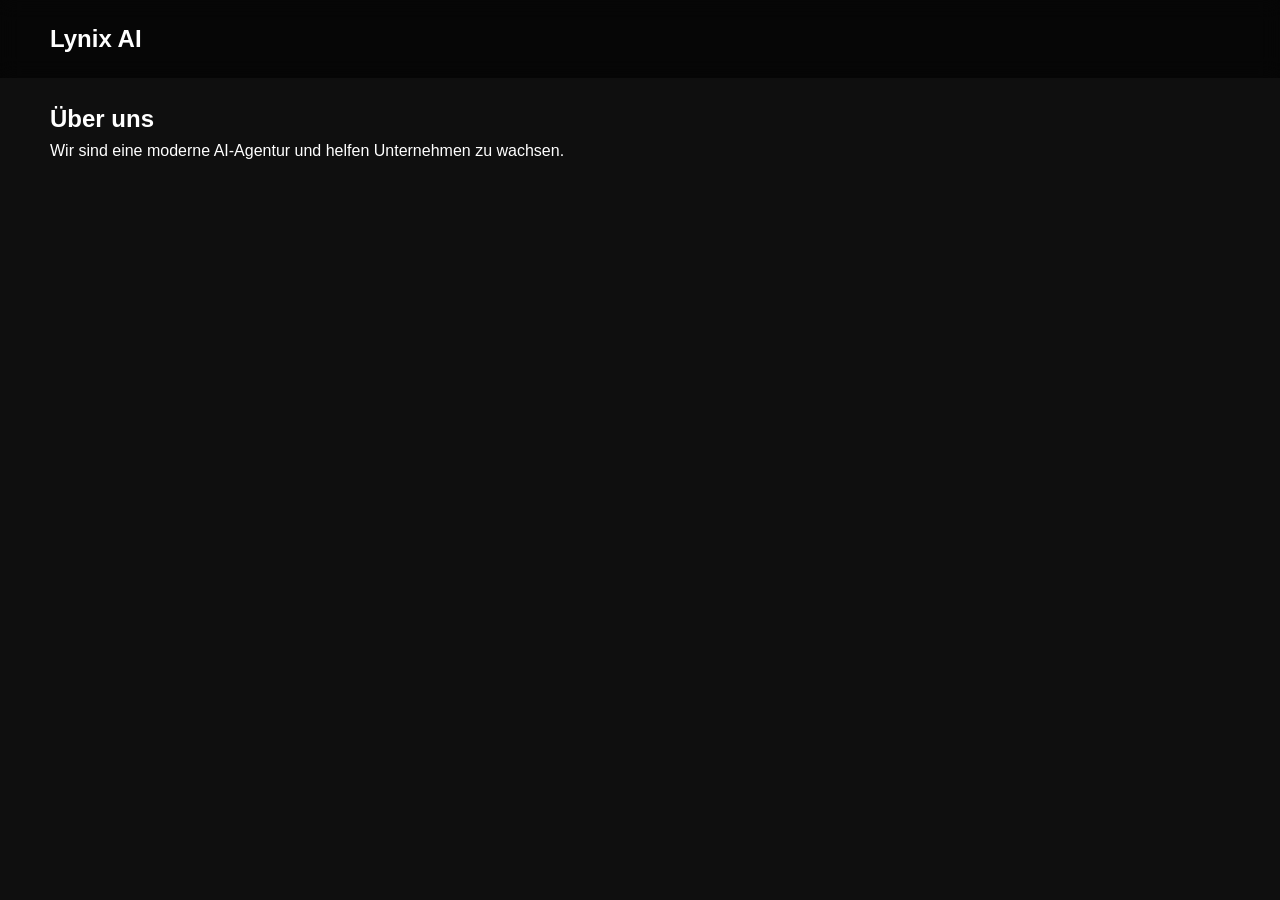
==== about.html @ 9e40fe7a "Update about.html" ====
<!DOCTYPE html>
<html lang="de">
<head>
  <meta charset="UTF-8">
  <title>Über uns</title>
  <link rel="stylesheet" href="css/style.css">
</head>

<body>

<header>
  <h2>Lynix AI</h2>
</header>

<section class="section">
  <h1>Über uns</h1>
  <p>Wir sind eine moderne AI-Agentur und helfen Unternehmen zu wachsen.</p>
</section>

</body>
</html>
---- css/style.css ----
* {
  margin: 0;
  padding: 0;
  box-sizing: border-box;
  font-family: 'Inter', sans-serif;
}

body {
  background: #0f0f0f;
  color: white;
  line-height: 1.6;
}

header {
  display: flex;
  justify-content: space-between;
  padding: 20px 50px;
  position: fixed;
  width: 100%;
  background: rgba(0,0,0,0.6);
  backdrop-filter: blur(10px);
}

nav a {
  margin-left: 25px;
  text-decoration: none;
  color: white;
  font-weight: 500;
}

nav a:hover {
  color: #00ffd5;
}

.hero {
  height: 100vh;
  background: url('../images/hero.jpeg') center/cover no-repeat;
  display: flex;
  align-items: center;
  padding: 0 50px;
}

.hero h1 {
  font-size: 60px;
  max-width: 600px;
}

.section {
  padding: 100px 50px;
}

.cards {
  display: flex;
  gap: 30px;
  flex-wrap: wrap;
}

.card {
  background: #1a1a1a;
  padding: 30px;
  border-radius: 15px;
  flex: 1;
  min-width: 250px;
  transition: 0.3s;
}

.card:hover {
  transform: translateY(-10px);
}

footer {
  padding: 50px;
  text-align: center;
  background: #000;
}

button {
  padding: 12px 25px;
  border: none;
  background: #00ffd5;
  color: black;
  border-radius: 8px;
  cursor: pointer;
}

input, textarea {
  width: 100%;
  padding: 12px;
  margin-top: 10px;
  background: #1a1a1a;
  border: none;
  color: white;
  border-radius: 8px;
}

/* BACK BUTTON */
a.back-button {
  display: inline-block;
  margin: 20px 0;
  padding: 12px 25px;
  background: #00ffd5;
  color: #000;
  text-decoration: none;
  border-radius: 10px;
  font-weight: bold;
  cursor: pointer;
  transition: 0.2s;
}

a.back-button:hover {
  transform: scale(1.05);
}
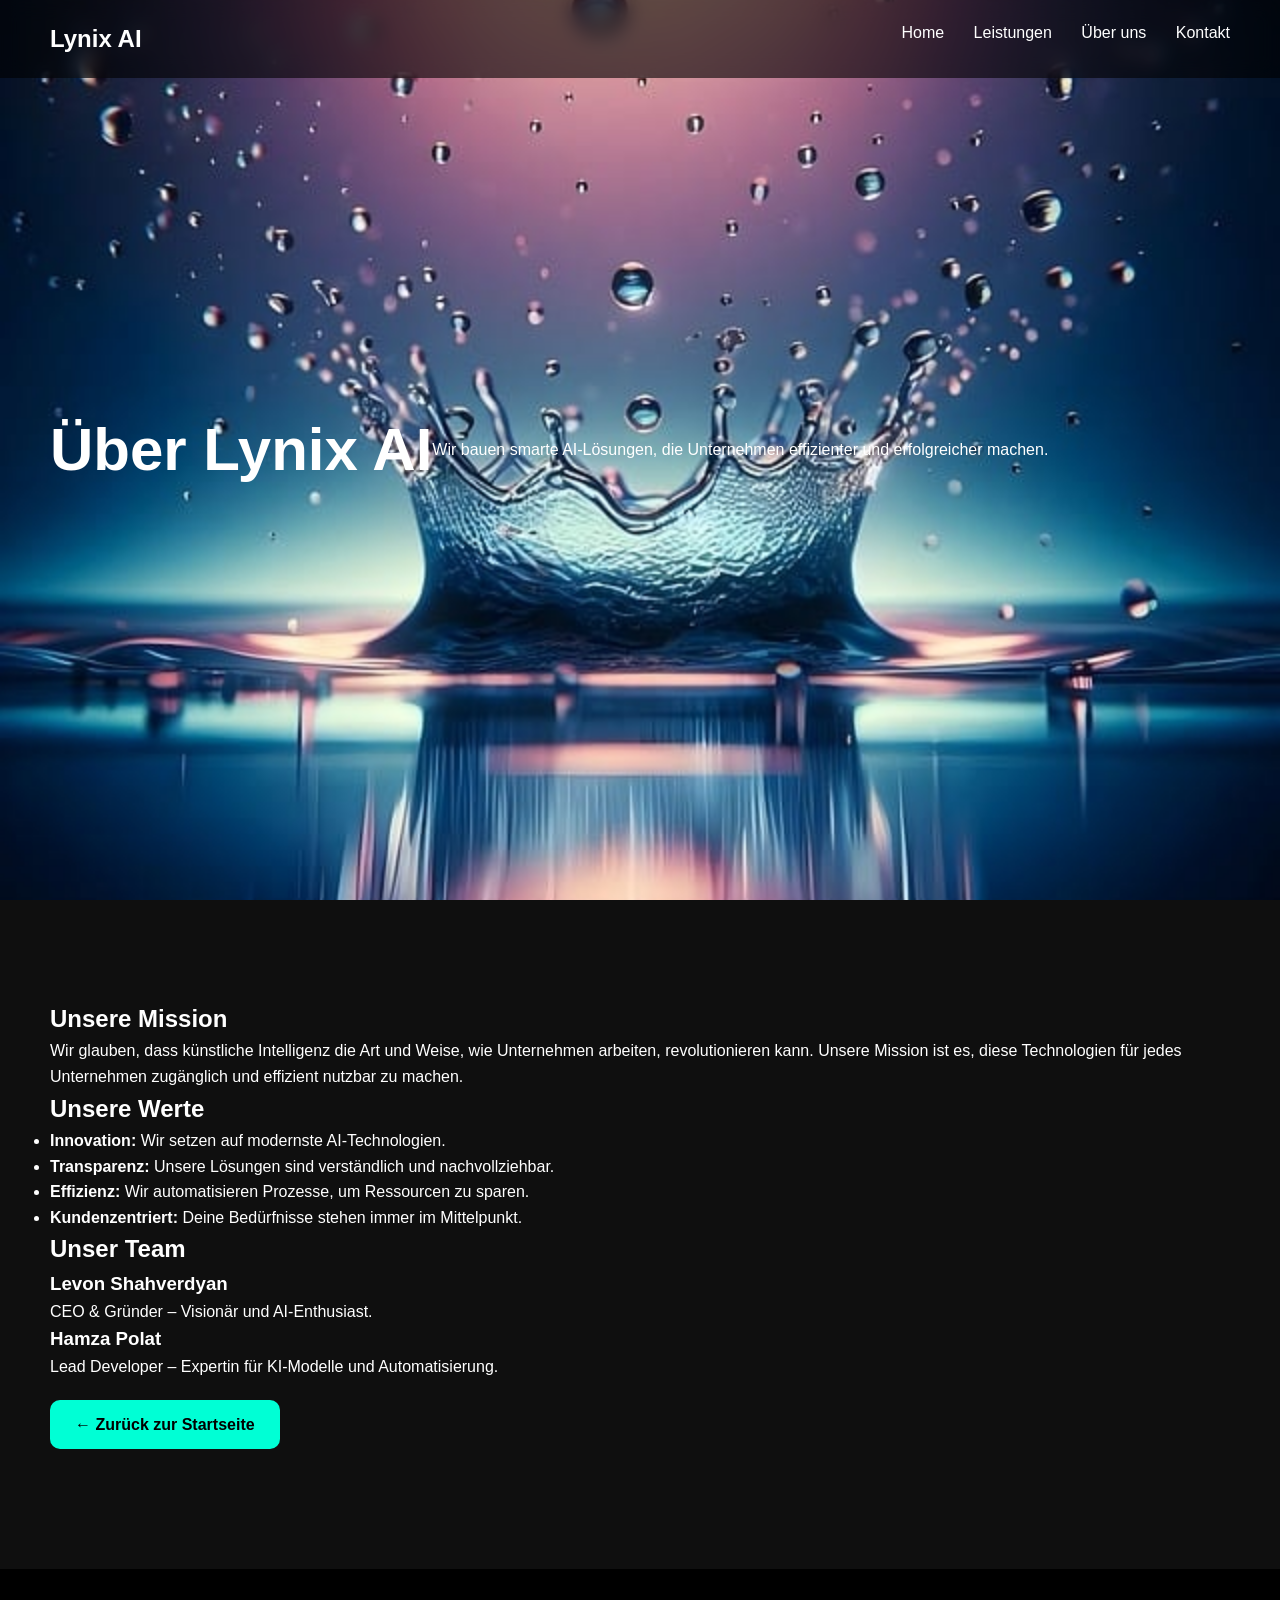
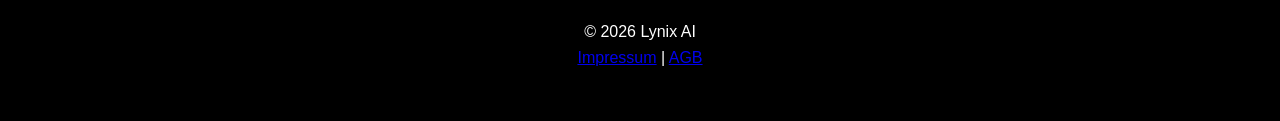
==== commit 0044467d: "Update about.html" ====
--- a/about.html
+++ b/about.html
@@ -1,21 +1,66 @@
 <!DOCTYPE html>
 <html lang="de">
+
 <head>
   <meta charset="UTF-8">
-  <title>Über uns</title>
+  <meta name="viewport" content="width=device-width, initial-scale=1.0">
+  <title>Über uns - Lynix AI</title>
   <link rel="stylesheet" href="css/style.css">
 </head>
 
 <body>
 
-<header>
-  <h2>Lynix AI</h2>
-</header>
+  <!-- HEADER / NAVBAR -->
+  <header>
+    <h2>Lynix AI</h2>
+    <nav>
+      <a href="index.html">Home</a>
+      <a href="services.html">Leistungen</a>
+      <a href="about.html">Über uns</a>
+      <a href="contact.html">Kontakt</a>
+    </nav>
+  </header>
 
-<section class="section">
-  <h1>Über uns</h1>
-  <p>Wir sind eine moderne AI-Agentur und helfen Unternehmen zu wachsen.</p>
-</section>
+  <!-- HERO -->
+  <section class="hero">
+    <h1>Über Lynix AI</h1>
+    <p>Wir bauen smarte AI-Lösungen, die Unternehmen effizienter und erfolgreicher machen.</p>
+  </section>
+
+  <!-- ÜBER UNS CONTENT -->
+  <section class="section">
+    <h2>Unsere Mission</h2>
+    <p>Wir glauben, dass künstliche Intelligenz die Art und Weise, wie Unternehmen arbeiten, revolutionieren kann. Unsere Mission ist es, diese Technologien für jedes Unternehmen zugänglich und effizient nutzbar zu machen.</p>
+
+    <h2>Unsere Werte</h2>
+    <ul>
+      <li><strong>Innovation:</strong> Wir setzen auf modernste AI-Technologien.</li>
+      <li><strong>Transparenz:</strong> Unsere Lösungen sind verständlich und nachvollziehbar.</li>
+      <li><strong>Effizienz:</strong> Wir automatisieren Prozesse, um Ressourcen zu sparen.</li>
+      <li><strong>Kundenzentriert:</strong> Deine Bedürfnisse stehen immer im Mittelpunkt.</li>
+    </ul>
+
+    <h2>Unser Team</h2>
+    <div class="team">
+      <div class="team-member">
+        <h3>Levon Shahverdyan</h3>
+        <p>CEO & Gründer – Visionär und AI-Enthusiast.</p>
+      </div>
+      <div class="team-member">
+        <h3>Hamza Polat</h3>
+        <p>Lead Developer – Expertin für KI-Modelle und Automatisierung.</p>
+      </div>
+
+    <!-- ZURÜCK BUTTON -->
+    <a href="index.html" class="back-button">← Zurück zur Startseite</a>
+  </section>
+
+  <!-- FOOTER -->
+  <footer>
+    <p>© 2026 Lynix AI</p>
+    <a href="impressum.html">Impressum</a> |
+    <a href="agb.html">AGB</a>
+  </footer>
 
 </body>
 </html>
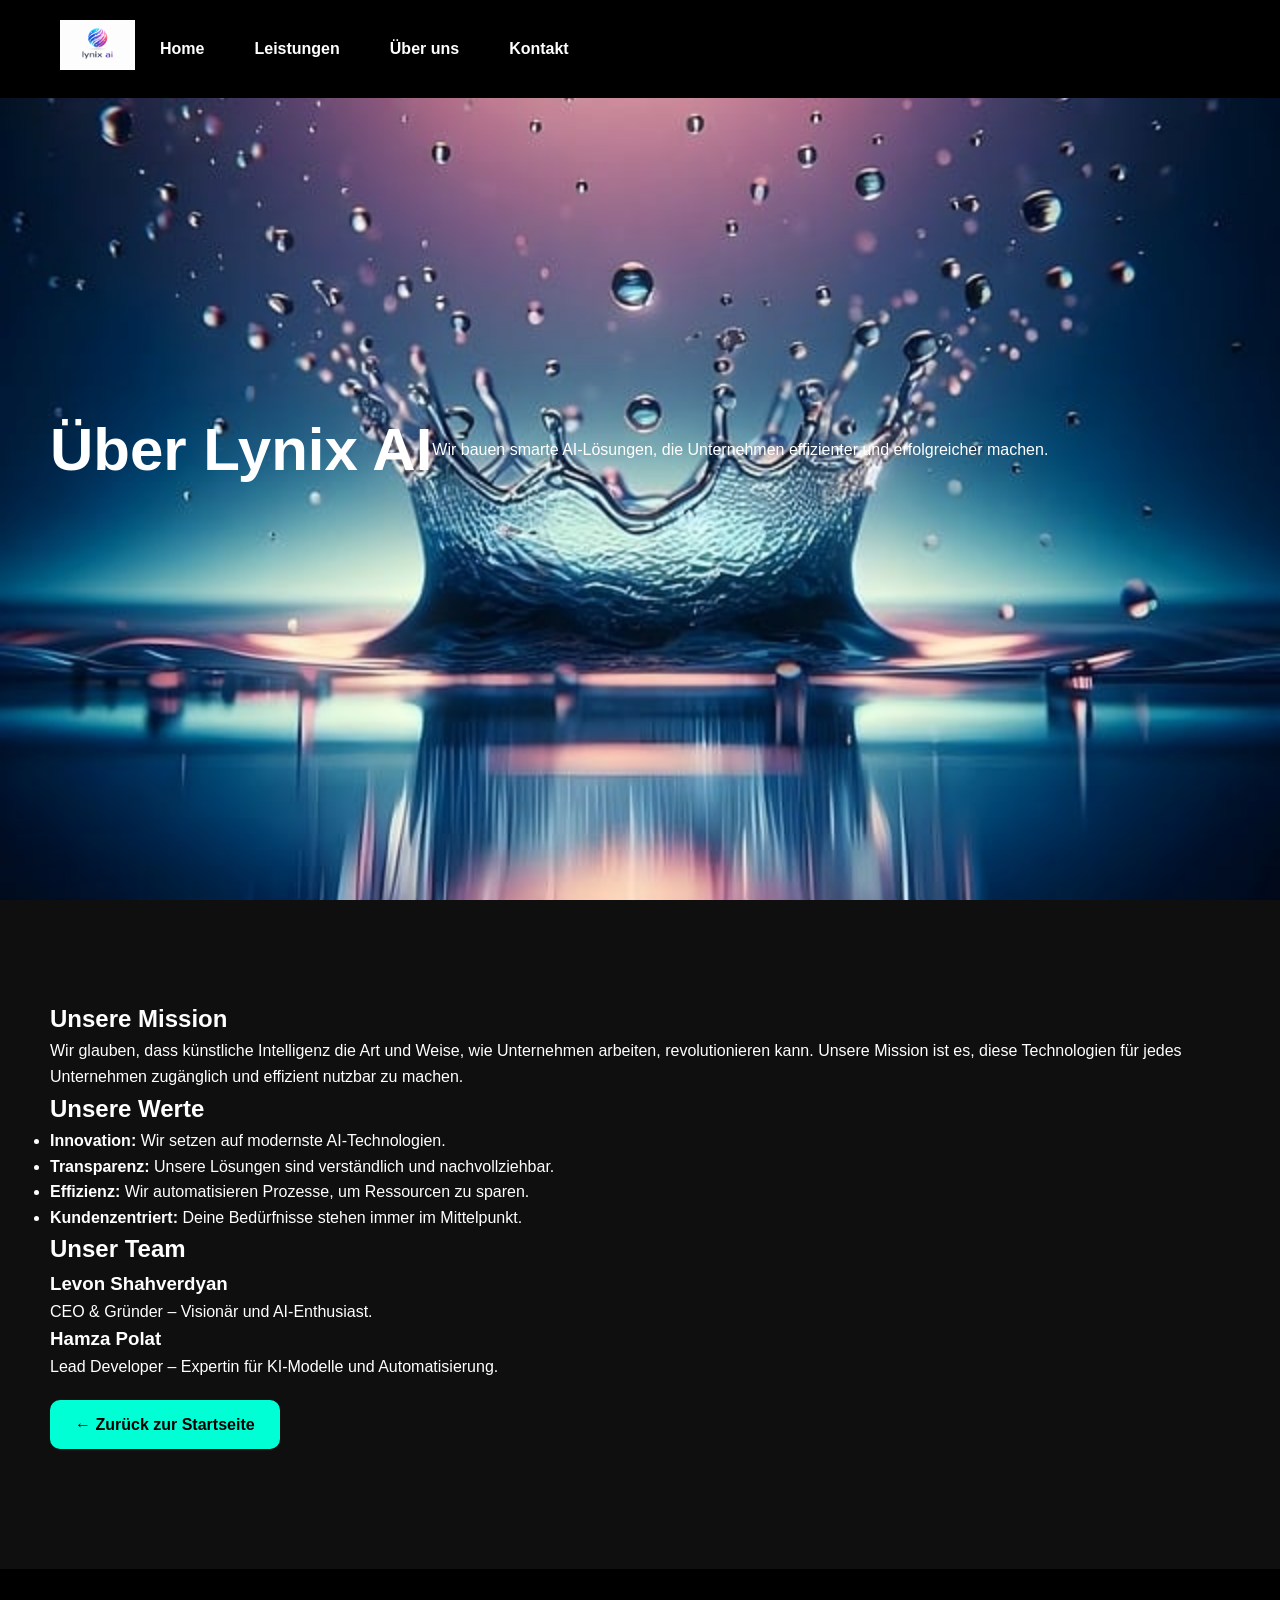
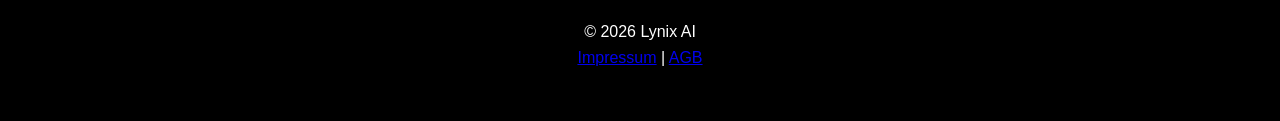
==== commit 61ceee14: "Update about.html" ====
--- a/about.html
+++ b/about.html
@@ -11,15 +11,19 @@
 <body>
 
   <!-- HEADER / NAVBAR -->
-  <header>
-    <h2>Lynix AI</h2>
-    <nav>
+<header>
+  <div class="header-container">
+    <a href="index.html" class="logo-link">
+      <img src="images/logo.png" alt="Lynix AI Logo" class="logo">
+    </a>
+    <nav class="nav-links">
       <a href="index.html">Home</a>
       <a href="services.html">Leistungen</a>
       <a href="about.html">Über uns</a>
       <a href="contact.html">Kontakt</a>
     </nav>
-  </header>
+  </div>
+</header>
 
   <!-- HERO -->
   <section class="hero">
--- a/css/style.css
+++ b/css/style.css
@@ -110,3 +110,55 @@
 a.back-button:hover {
   transform: scale(1.05);
 }
+
+/* Header Container */
+header {
+  background-color: #000; /* Header-Hintergrund */
+  padding: 10px 30px;
+}
+
+/* Container für Logo + Nav */
+.header-container {
+  display: flex;
+  align-items: center;
+  padding: 10px 30px;
+  background-color: #000;
+}
+
+.logo {
+  height: 50px;
+  width: auto;
+}
+
+/* DER WICHTIGE TRICK */
+.nav-links {
+  margin-left: auto; /* Schiebt die Links nach rechts */
+  display: flex;
+  gap: 25px; /* Abstand zwischen den Links */
+}
+
+.nav-links a {
+  color: #fff;
+  text-decoration: none;
+  font-weight: bold;
+  transition: 0.2s;
+}
+
+.nav-links a:hover {
+  color: #00ffd5;
+}
+
+/* Optional: Responsive */
+@media (max-width: 768px) {
+  .header-container {
+    flex-direction: column;
+    align-items: flex-start;
+  }
+
+  .nav-links {
+    margin-left: 0;
+    margin-top: 10px;
+    flex-direction: column;
+    gap: 10px;
+  }
+}
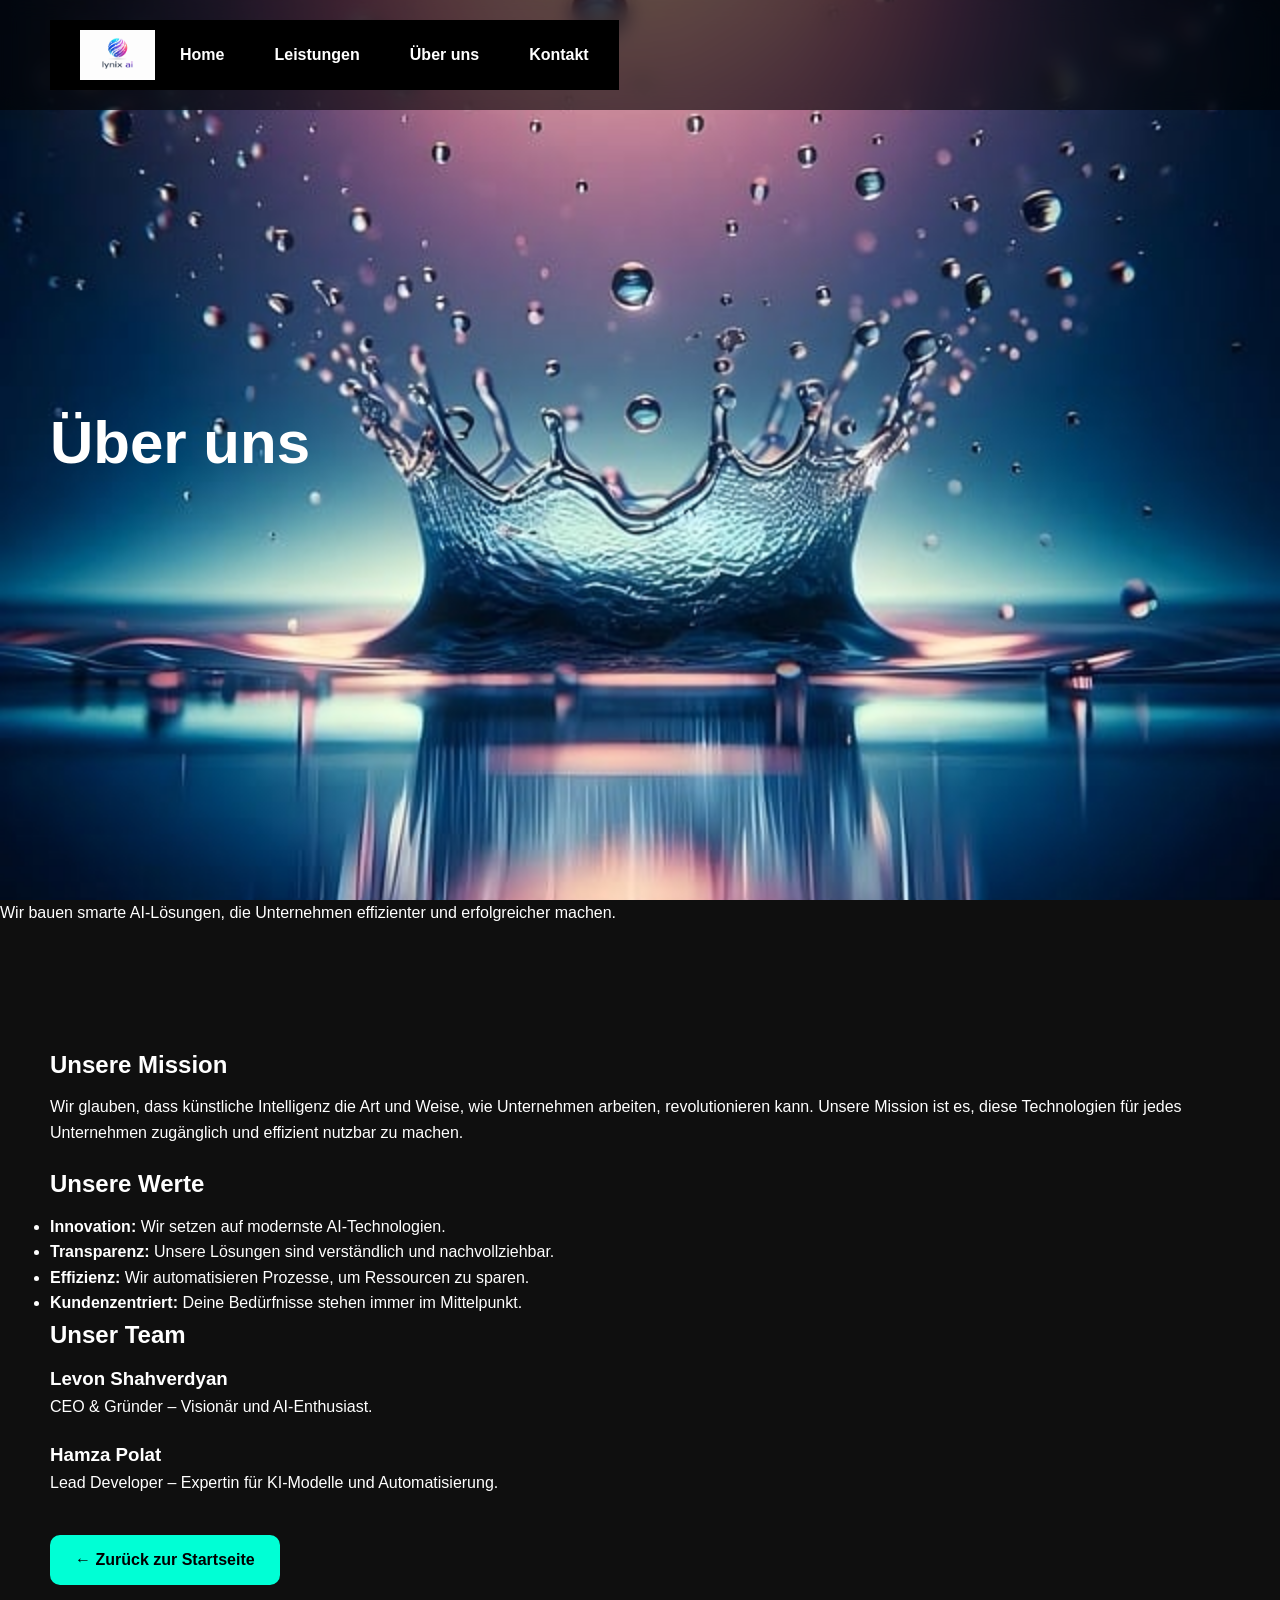
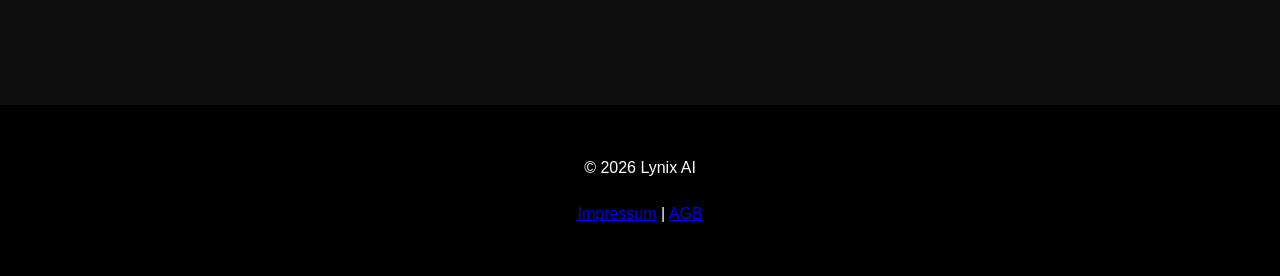
==== commit 619bcad3: "Update about.html" ====
--- a/about.html
+++ b/about.html
@@ -27,7 +27,8 @@
 
   <!-- HERO -->
   <section class="hero">
-    <h1>Über Lynix AI</h1>
+    <h1>Über uns</h1>
+  </section>
     <p>Wir bauen smarte AI-Lösungen, die Unternehmen effizienter und erfolgreicher machen.</p>
   </section>
 
--- a/css/style.css
+++ b/css/style.css
@@ -111,30 +111,27 @@
   transform: scale(1.05);
 }
 
-/* Header Container */
-header {
-  background-color: #000; /* Header-Hintergrund */
-  padding: 10px 30px;
-}
-
-/* Container für Logo + Nav */
+/* =========================
+   HEADER + LOGO + NAVBAR
+   ========================= */
 .header-container {
   display: flex;
   align-items: center;
+  justify-content: space-between; /* Logo links, Navbar rechts auf Desktop */
   padding: 10px 30px;
   background-color: #000;
 }
 
 .logo {
-  height: 50px;
-  width: auto;
+  height: 50px;    /* Höhe des Logos */
+  width: auto;     /* proportional */
+  display: block;
 }
 
-/* DER WICHTIGE TRICK */
 .nav-links {
-  margin-left: auto; /* Schiebt die Links nach rechts */
+  margin-left: auto;  /* schiebt die Links nach rechts */
   display: flex;
-  gap: 25px; /* Abstand zwischen den Links */
+  gap: 25px;         /* Abstand zwischen Links */
 }
 
 .nav-links a {
@@ -148,17 +145,55 @@
   color: #00ffd5;
 }
 
-/* Optional: Responsive */
+/* =========================
+   TEXT & HERO-BILDER
+   ========================= */
+p {
+  line-height: 1.6;
+  margin-bottom: 20px;
+  font-size: 16px;
+}
+
+h1 {
+  font-size: 32px;
+  margin-bottom: 15px;
+}
+
+h2 {
+  font-size: 24px;
+  margin-bottom: 10px;
+}
+
+.hero img {
+  width: 100%;       /* passt sich Bildschirmbreite an */
+  max-width: 1200px; /* nicht zu groß */
+  height: auto;      /* proportional */
+  display: block;
+  margin: 0 auto;    /* zentriert */
+}
+
+/* =========================
+   RESPONSIVE / MOBILE
+   ========================= */
 @media (max-width: 768px) {
+  /* Header nebeneinander, Content nicht verdeckt */
   .header-container {
-    flex-direction: column;
-    align-items: flex-start;
+    flex-direction: row;       /* Logo und Links in einer Reihe */
+    align-items: center;       /* vertikal mittig */
+    justify-content: space-between; /* Logo links, Links rechts */
   }
 
   .nav-links {
-    margin-left: 0;
-    margin-top: 10px;
-    flex-direction: column;
-    gap: 10px;
+    gap: 10px;                 /* Abstand zwischen Links */
+    overflow-x: auto;           /* scrollbar, falls zu viele Links */
+    white-space: nowrap;         /* verhindert Umbruch */
   }
-}
+
+  .nav-links a {
+    font-size: 14px;            /* kleinere Schrift für Handys */
+    flex-shrink: 0;             /* Links werden nicht zusammengeschrumpft */
+  }
+
+  .logo {
+    height: 40px;               /* Logo etwas kleiner auf Handy */
+  }
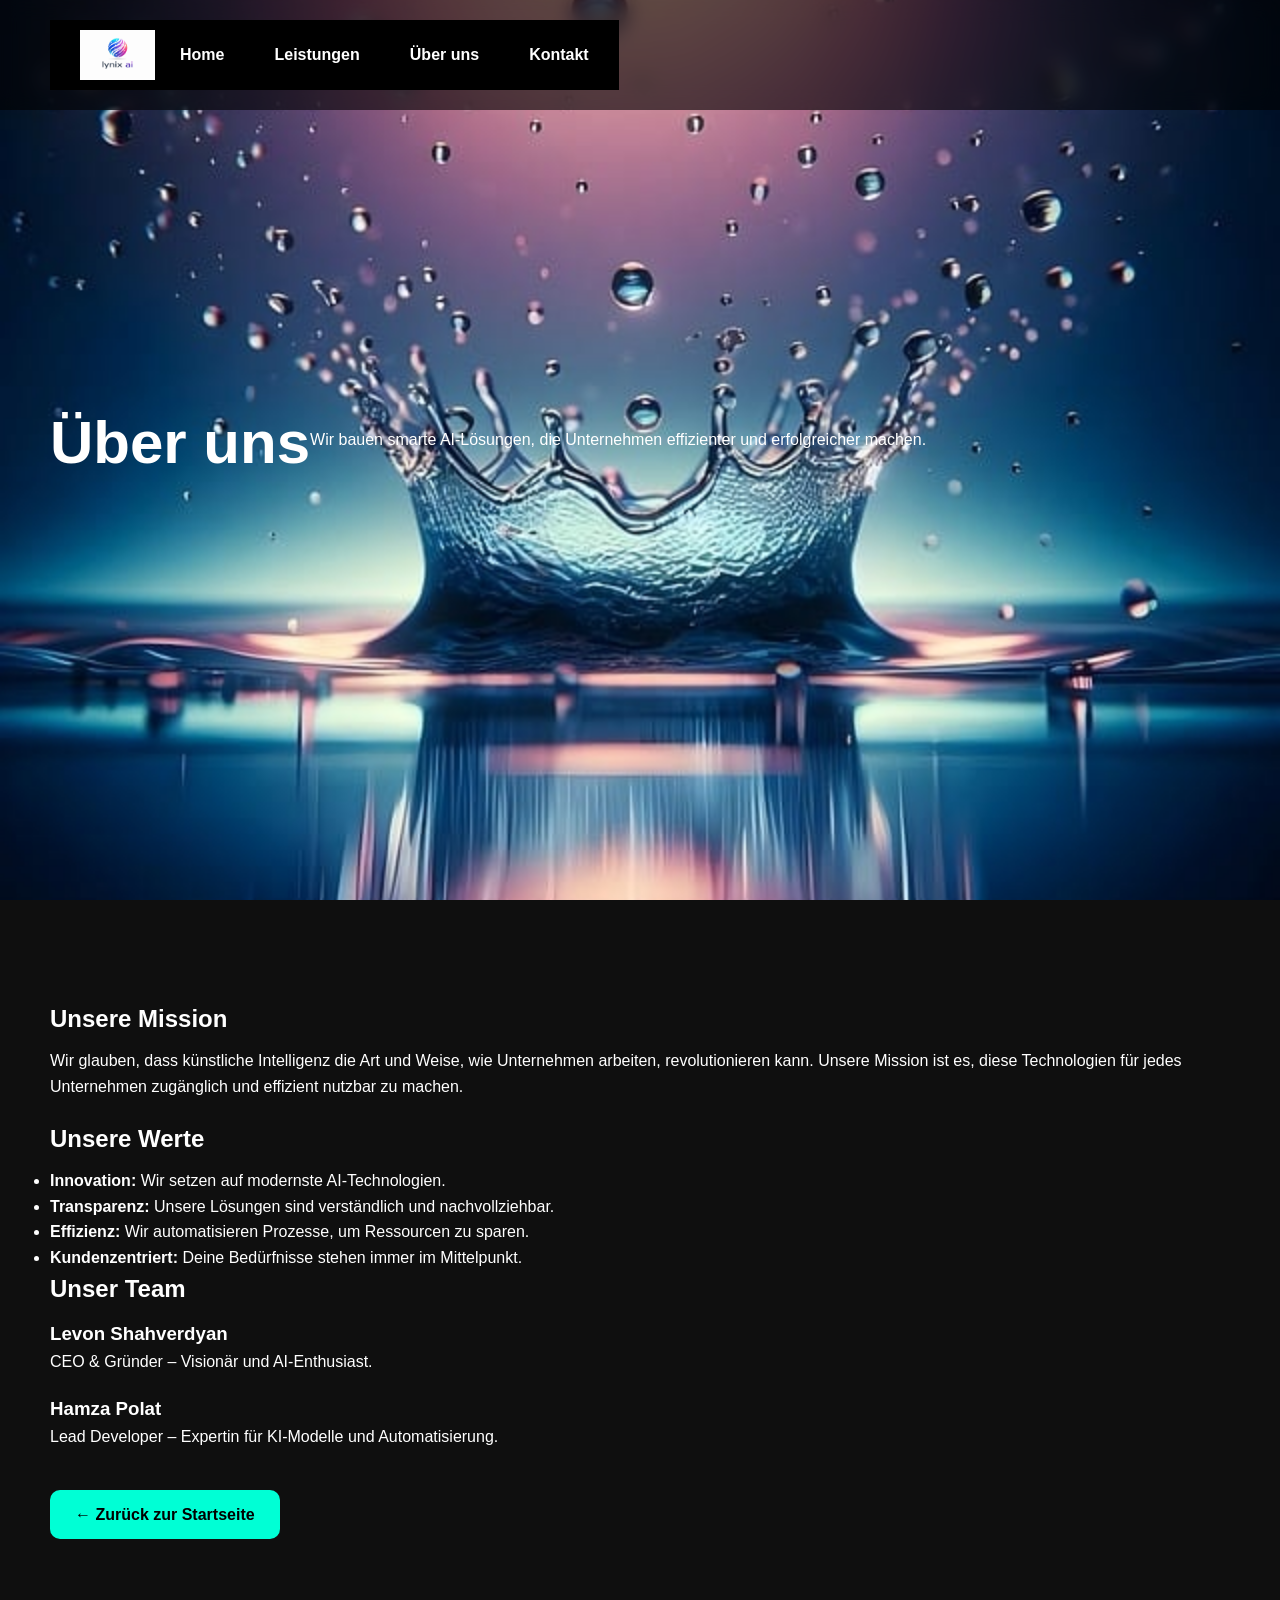
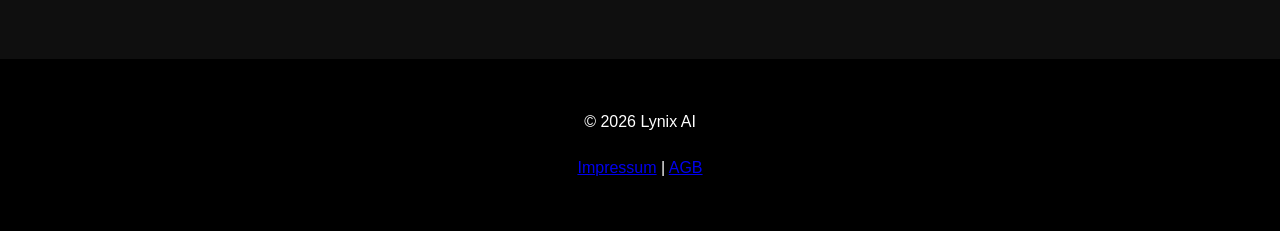
==== commit 05dc25cf: "Update about.html" ====
--- a/about.html
+++ b/about.html
@@ -28,7 +28,7 @@
   <!-- HERO -->
   <section class="hero">
     <h1>Über uns</h1>
-  </section>
+  
     <p>Wir bauen smarte AI-Lösungen, die Unternehmen effizienter und erfolgreicher machen.</p>
   </section>
 
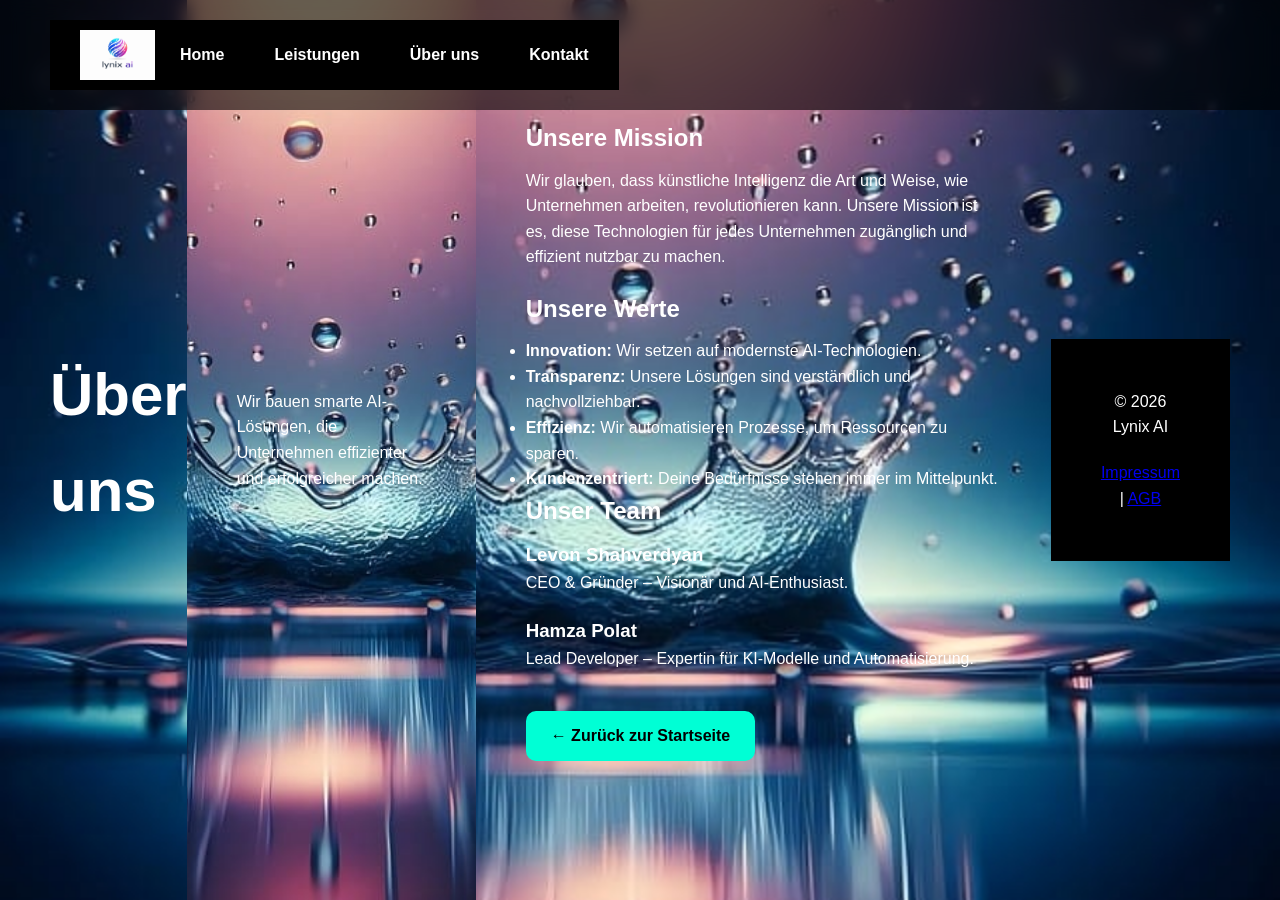
==== commit a05eb6d0: "Update about.html" ====
--- a/about.html
+++ b/about.html
@@ -28,7 +28,7 @@
   <!-- HERO -->
   <section class="hero">
     <h1>Über uns</h1>
-  
+  <section class="hero">
     <p>Wir bauen smarte AI-Lösungen, die Unternehmen effizienter und erfolgreicher machen.</p>
   </section>
 
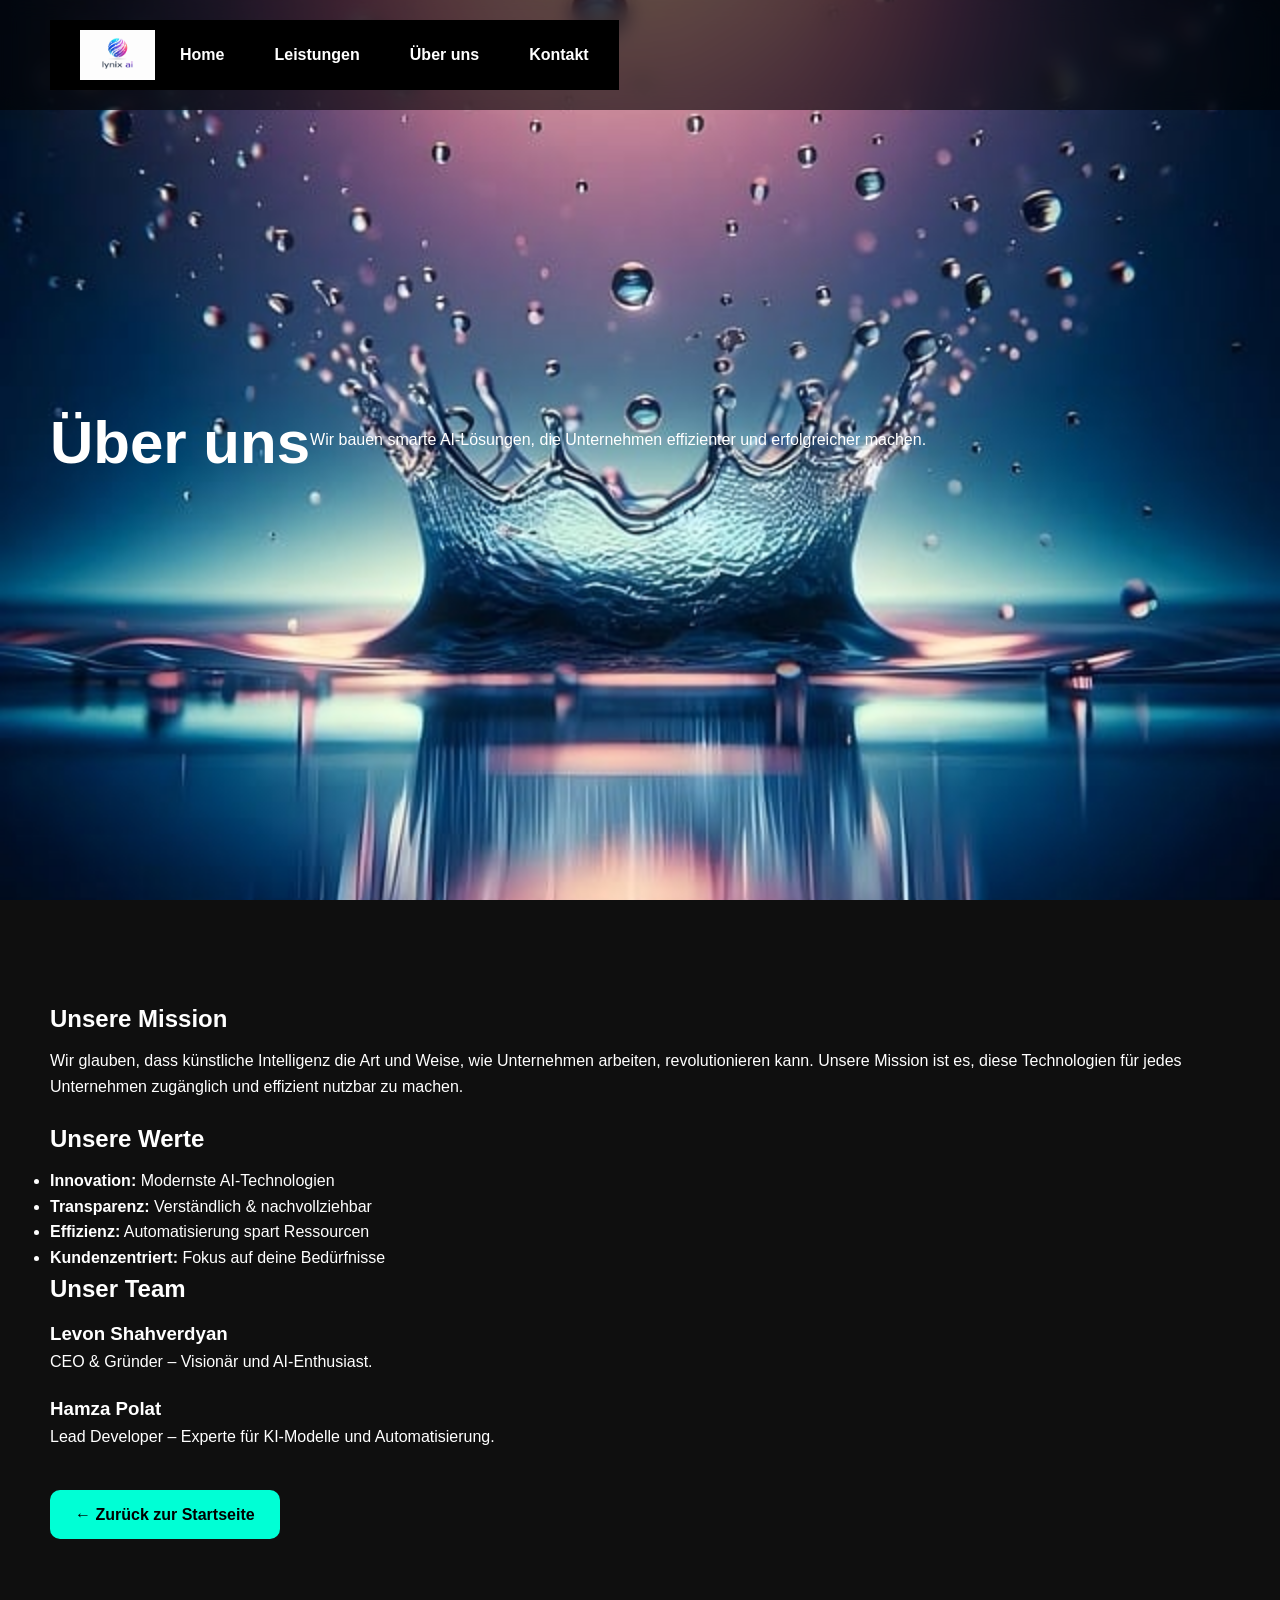
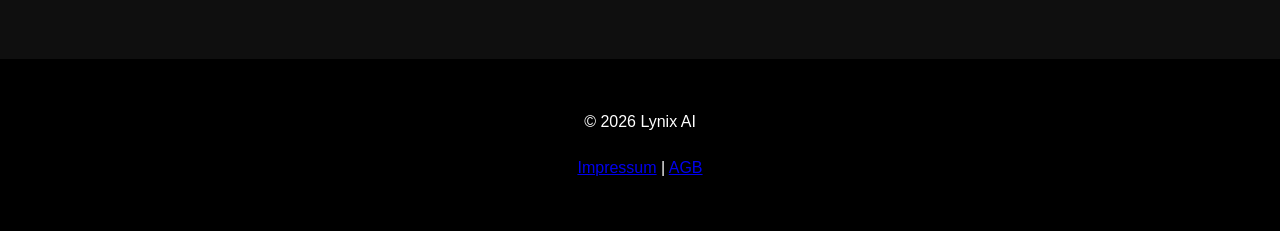
==== commit 298e015e: "Update about.html" ====
--- a/about.html
+++ b/about.html
@@ -10,7 +10,7 @@
 
 <body>
 
-  <!-- HEADER / NAVBAR -->
+<!-- HEADER -->
 <header>
   <div class="header-container">
     <a href="index.html" class="logo-link">
@@ -25,47 +25,54 @@
   </div>
 </header>
 
-  <!-- HERO -->
-  <section class="hero">
-    <h1>Über uns</h1>
-  <section class="hero">
-    <p>Wir bauen smarte AI-Lösungen, die Unternehmen effizienter und erfolgreicher machen.</p>
-  </section>
+<!-- HERO -->
+<section class="hero">
+  <h1>Über uns</h1>
+  <p>Wir bauen smarte AI-Lösungen, die Unternehmen effizienter und erfolgreicher machen.</p>
+</section>
 
-  <!-- ÜBER UNS CONTENT -->
-  <section class="section">
-    <h2>Unsere Mission</h2>
-    <p>Wir glauben, dass künstliche Intelligenz die Art und Weise, wie Unternehmen arbeiten, revolutionieren kann. Unsere Mission ist es, diese Technologien für jedes Unternehmen zugänglich und effizient nutzbar zu machen.</p>
+<!-- CONTENT -->
+<section class="section">
+  <h2>Unsere Mission</h2>
+  <p>
+    Wir glauben, dass künstliche Intelligenz die Art und Weise, wie Unternehmen arbeiten, revolutionieren kann.
+    Unsere Mission ist es, diese Technologien für jedes Unternehmen zugänglich und effizient nutzbar zu machen.
+  </p>
 
-    <h2>Unsere Werte</h2>
-    <ul>
-      <li><strong>Innovation:</strong> Wir setzen auf modernste AI-Technologien.</li>
-      <li><strong>Transparenz:</strong> Unsere Lösungen sind verständlich und nachvollziehbar.</li>
-      <li><strong>Effizienz:</strong> Wir automatisieren Prozesse, um Ressourcen zu sparen.</li>
-      <li><strong>Kundenzentriert:</strong> Deine Bedürfnisse stehen immer im Mittelpunkt.</li>
-    </ul>
+  <h2>Unsere Werte</h2>
+  <ul>
+    <li><strong>Innovation:</strong> Modernste AI-Technologien</li>
+    <li><strong>Transparenz:</strong> Verständlich & nachvollziehbar</li>
+    <li><strong>Effizienz:</strong> Automatisierung spart Ressourcen</li>
+    <li><strong>Kundenzentriert:</strong> Fokus auf deine Bedürfnisse</li>
+  </ul>
 
-    <h2>Unser Team</h2>
-    <div class="team">
-      <div class="team-member">
-        <h3>Levon Shahverdyan</h3>
-        <p>CEO & Gründer – Visionär und AI-Enthusiast.</p>
-      </div>
-      <div class="team-member">
-        <h3>Hamza Polat</h3>
-        <p>Lead Developer – Expertin für KI-Modelle und Automatisierung.</p>
-      </div>
+  <h2>Unser Team</h2>
 
-    <!-- ZURÜCK BUTTON -->
-    <a href="index.html" class="back-button">← Zurück zur Startseite</a>
-  </section>
+  <div class="team">
+    <div class="team-member">
+      <h3>Levon Shahverdyan</h3>
+      <p>CEO & Gründer – Visionär und AI-Enthusiast.</p>
+    </div>
 
-  <!-- FOOTER -->
-  <footer>
-    <p>© 2026 Lynix AI</p>
-    <a href="impressum.html">Impressum</a> |
-    <a href="agb.html">AGB</a>
-  </footer>
+    <div class="team-member">
+      <h3>Hamza Polat</h3>
+      <p>Lead Developer – Experte für KI-Modelle und Automatisierung.</p>
+    </div>
+  </div>
+
+  <a href="index.html" class="back-button">← Zurück zur Startseite</a>
+</section>
+
+<!-- FOOTER -->
+<footer>
+  <p>© 2026 Lynix AI</p>
+  <a href="impressum.html">Impressum</a> |
+  <a href="agb.html">AGB</a>
+</footer>
+
+<script src="js/script.js"></script>
+<script src="//code.tidio.co/tw6kow2mch1fa9wt641dgrq0m3jitlnj.js" async></script>
 
 </body>
 </html>
